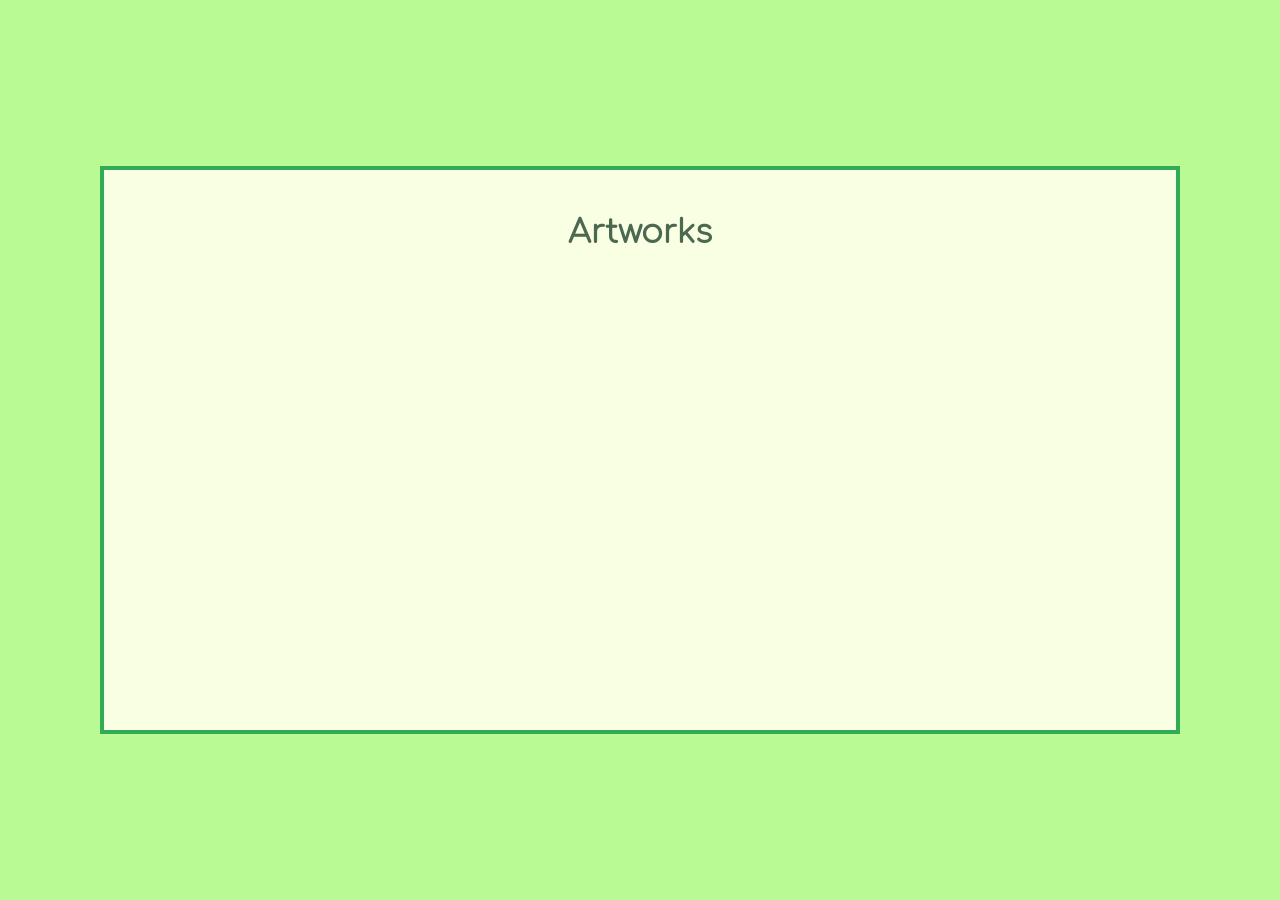
==== pages/art.html @ 2375cb75 "Added Artworks section and fixed button widths" ====
<!DOCTYPE html>
<html>
    <head>
        <title>Artworks Section</title>
        <link rel="stylesheet" href="../global_style.css" type="text/css">
    </head>
    <body>
        <div class="heading">
            <h1></h1>
        </div>
        <div class="artworks-container">
            <h1>Artworks</h1>
        </div>
    </body>
</html>
---- global_style.css ----
@font-face {
  font-family: Comfortaa;
  src: url(fonts/comfortaa/Comfortaa-Light.ttf);
}

@font-face {
  font-family: Comfortaa-Bold;
  src: url(fonts/comfortaa/Comfortaa-Bold.ttf);
}

:root {
    /* Floats */
    /* --panel-radius: 16px; */

    /* Colors */
    --body-background-color: #bafa95;

    --default-border-color: #31ac56;

    --panel-background-color: #f8ffe3;
    --purple-blended-panel-background-color: #d3ffd6;

    --inner-panel-background-color: #c7c7c7;

    --default-text-color: #4c6851;
}

body {
    background-color: var(--body-background-color);
    display: flex;
    justify-content: center;
    align-items: center;
    
    /* DO NOT FUCKING TOUCH, this centers the body. */
    min-height: 100vh;
    margin: 0;
    font-family: Comfortaa;
    color: var(--default-text-color);
}

.maincontent-container {
    display: flex;
    flex-direction: column;
    justify-content: center;
    align-items: center;

    background-color: var(--panel-background-color);
    
    margin-left: auto;
    margin-right: auto;

    border: 4px solid var(--default-border-color);

    min-width: 100%;

    min-height: 512px;
    /* max-height: 512px; */
    /* margin: 12px; */
    padding: 24px;
}

.artworks-container {
    display: flex;
    justify-content: center;
    align-items: flex-start;

    background-color: var(--panel-background-color);
    
    margin-left: auto;
    margin-right: auto;

    border: 4px solid var(--default-border-color);

    min-width: 80%;

    min-height: 512px;
    /* max-height: 512px; */
    /* margin: 12px; */
    padding: 24px;
}

.maincontent-container_redirect-buttons {
    display: flex;
    /* justify-content: center; */
    flex-direction: column;
    align-items: center;

    margin-left: auto;
    margin-right: auto;

    gap: 12px;

    min-width: 80%;
    a {
        display: flex;
        justify-content: center;
        align-items: center;

        font-size: 24px;

        /* border: 2px solid var(--default-text-color); */

        font-family: Comfortaa-Bold;
        color: var(--default-border-color);
        background-color: var(--purple-blended-panel-background-color);
        text-decoration-line: none;

        border: 4px solid var(--default-border-color);

        width: 60%;

        padding: 12px;
        border-radius: 24px;
    }
}

.maincontent-container_link {
    display: flex;
    justify-content: center;
    align-items: center;

    gap: 12px;

    min-width: 80%;
    padding-bottom: 24px;
    a {

        font-size: 18px;
        text-align: center;

        /* border: 2px solid var(--default-text-color); */

        font-family: Comfortaa-Bold;
        color: var(--default-border-color);
        background-color: var(--purple-blended-panel-background-color);
        text-decoration-line: none;

        border: 2px solid var(--default-border-color);

        min-width: 120px;

        padding: 12px;
        border-radius: 12px;
    }
}

.icon {
    transition: 0.3s all ease;
    transform: scale(1.00) rotate(0);
    border-radius: 128px;
    border: 4px solid var(--inner-panel-background-color);
}

.icon:hover {
    transform: scale(1.05) rotate(5deg);
}

a {
    transition: 0.1s all ease-out;
    transform: scale(1.00);
}

a:hover {
    transition: 0.1s all ease-in;
    transform: scale(1.05);
}

a:active {
    transition: 0.07s all ease;
    transform: scale(0.9);
}
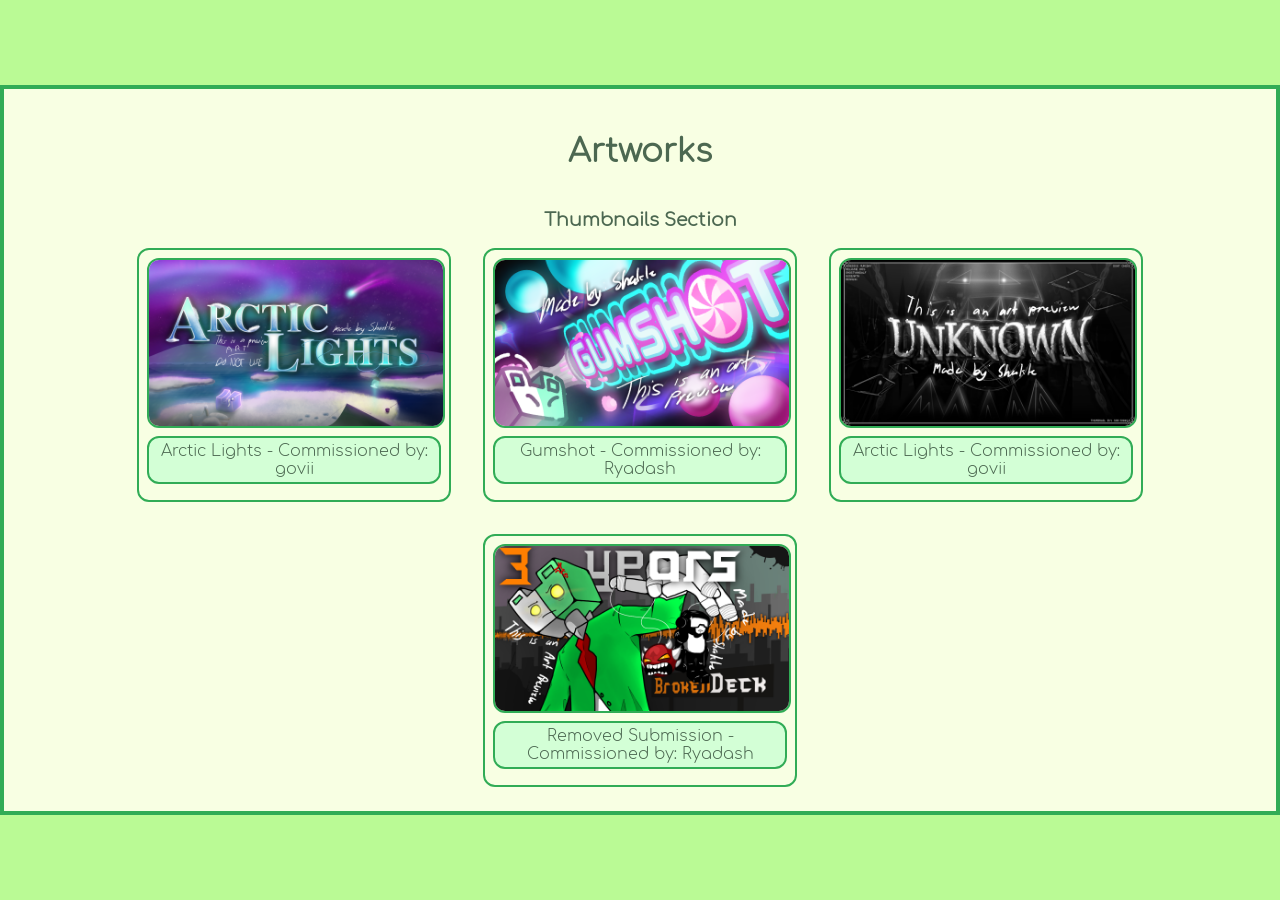
==== commit 1b48df6b: "Added sample images" ====
--- a/pages/art.html
+++ b/pages/art.html
@@ -10,6 +10,28 @@
         </div>
         <div class="artworks-container">
             <h1>Artworks</h1>
+            <h3>Thumbnails Section</h3>
+            <div class="artworks-vbox">
+                <div class="artwork">
+                    <img src="../images/art_sample1.png">
+                    <p>Arctic Lights - Commissioned by: govii</p>
+                </div>
+
+                <div class="artwork">
+                    <img src="../images/art_sample2.png">
+                    <p>Gumshot - Commissioned by: Ryadash</p>
+                </div>
+
+                <div class="artwork">
+                    <img src="../images/art_sample3.png">
+                    <p>Arctic Lights - Commissioned by: govii</p>
+                </div>
+
+                <div class="artwork">
+                    <img src="../images/art_sample4.png"">
+                    <p>Removed Submission - Commissioned by: Ryadash</p>
+                </div>
+            </div>
         </div>
     </body>
 </html> 
--- a/global_style.css
+++ b/global_style.css
@@ -61,9 +61,9 @@
 
 .artworks-container {
     display: flex;
-    justify-content: center;
-    align-items: flex-start;
-
+    flex-direction: column;
+    justify-content: center;
+    align-items: center;
     background-color: var(--panel-background-color);
     
     margin-left: auto;
@@ -73,10 +73,49 @@
 
     min-width: 80%;
 
-    min-height: 512px;
+    min-height: 100%;
+    margin-top: 24px;
+    margin-bottom: 24px;
     /* max-height: 512px; */
     /* margin: 12px; */
     padding: 24px;
+}
+
+.artworks-vbox {
+    display: flex;
+    flex-direction: row;
+    flex-wrap: wrap;
+    justify-content: center;
+    align-items: center;
+    gap: 32px;
+}
+
+.artwork {
+    width: calc(25% - 12px);
+    text-align: center;
+    border-radius: 12px;
+    border: 2px solid var(--default-border-color);
+    padding: 8px;
+    padding-bottom: 0px;
+
+    img {
+        
+        width: 100%;
+        display: block;
+        border-radius: 12px;
+        border: 2px solid var(--default-border-color);
+        
+    }
+    p {
+        background-color: var(--purple-blended-panel-background-color);
+        margin-top: 8px;
+        font-size: 16px;
+        color: var(--text-color);
+        border-radius: 12px;
+        border: 2px solid var(--default-border-color);
+        padding-top: 4px;
+        padding-bottom: 4px;
+    }
 }
 
 .maincontent-container_redirect-buttons {
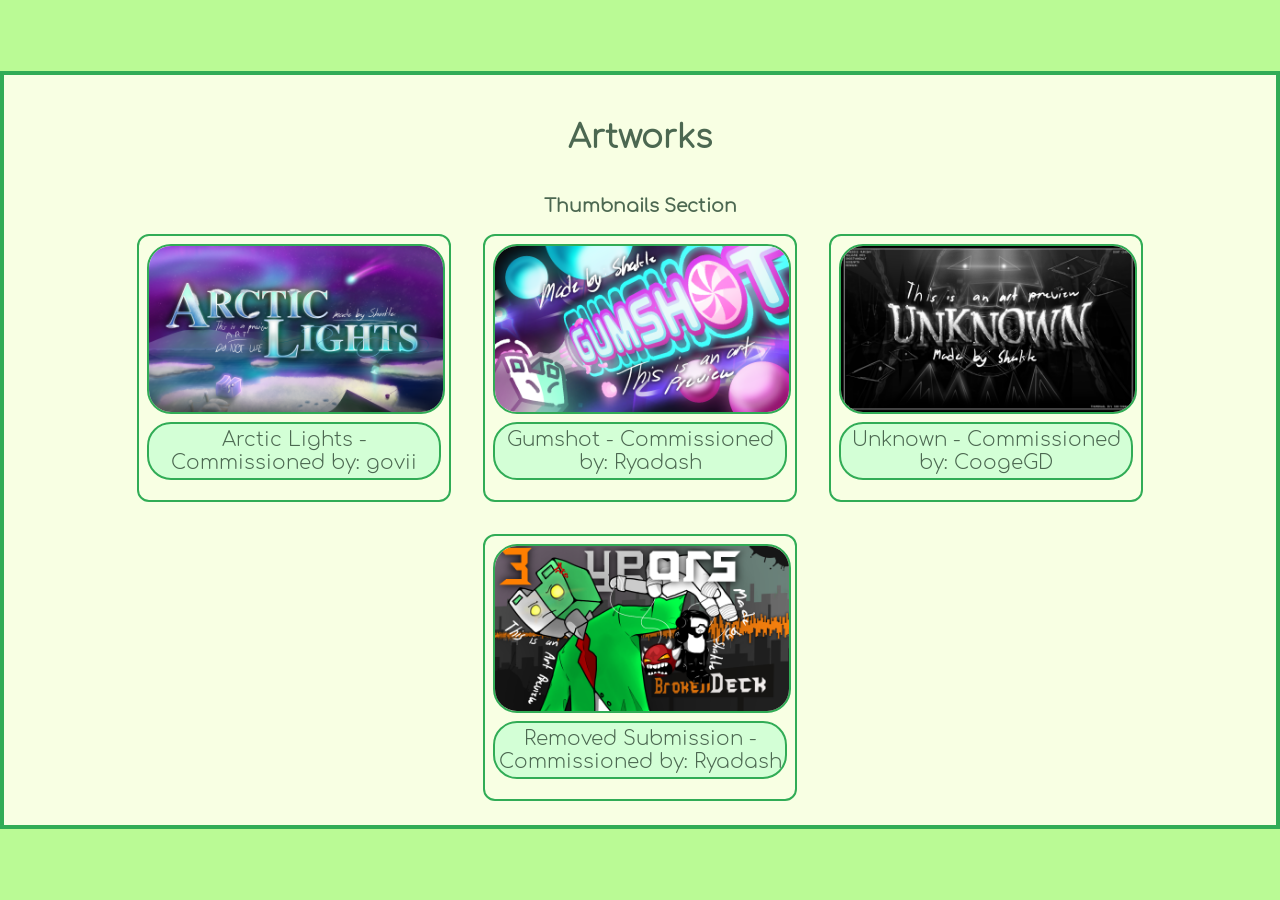
==== commit 89ec7fb1: "Fixed some more stuff" ====
--- a/pages/art.html
+++ b/pages/art.html
@@ -24,7 +24,7 @@
 
                 <div class="artwork">
                     <img src="../images/art_sample3.png">
-                    <p>Arctic Lights - Commissioned by: govii</p>
+                    <p>Unknown - Commissioned by: CoogeGD</p>
                 </div>
 
                 <div class="artwork">
--- a/global_style.css
+++ b/global_style.css
@@ -99,19 +99,18 @@
     padding-bottom: 0px;
 
     img {
-        
         width: 100%;
         display: block;
-        border-radius: 12px;
+        border-radius: 24px;
         border: 2px solid var(--default-border-color);
-        
-    }
+    }
+
     p {
         background-color: var(--purple-blended-panel-background-color);
         margin-top: 8px;
-        font-size: 16px;
+        font-size: 20px;
         color: var(--text-color);
-        border-radius: 12px;
+        border-radius: 24px;
         border: 2px solid var(--default-border-color);
         padding-top: 4px;
         padding-bottom: 4px;
